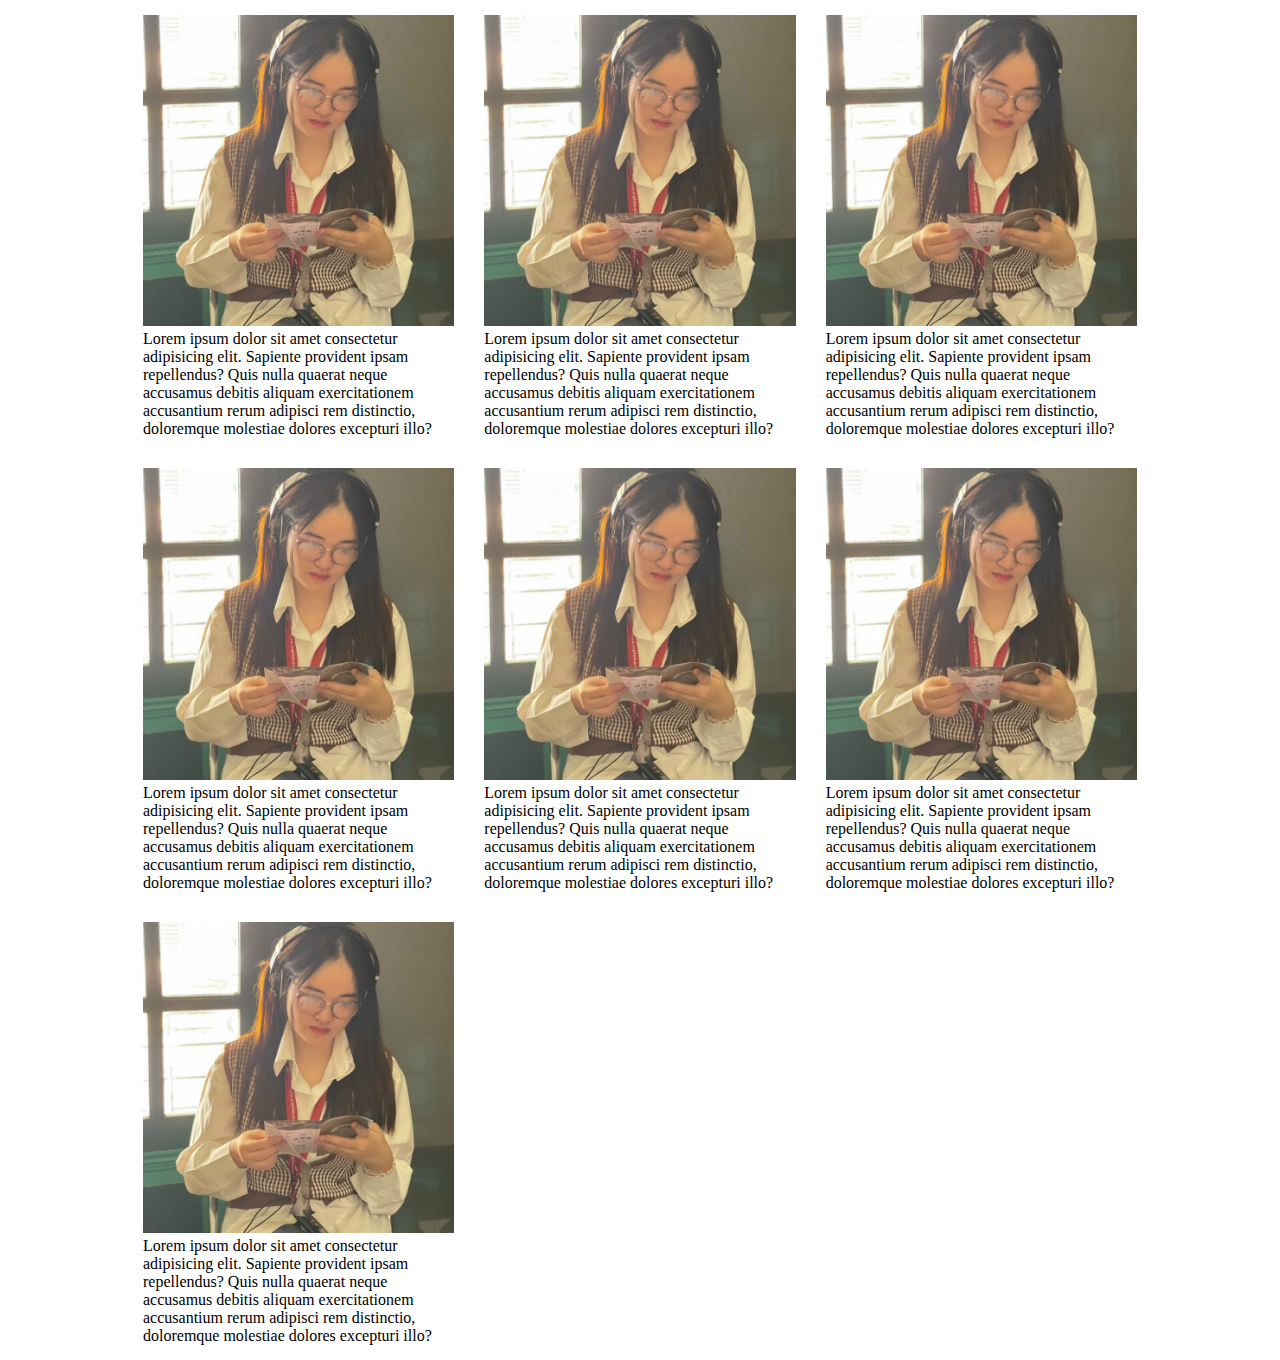
==== bai-8/index.html @ 59a4ac09 "ok" ====
<!DOCTYPE html>
<html lang="en">

<head>
    <meta charset="UTF-8">
    <meta name="viewport" content="width=device-width, initial-scale=1.0">
    <title>Document</title>
    <link rel="stylesheet" href="style.css">
</head>

<body>
    <main>
        <div class="container">
            <div class="card">
                <img src="images/sp.jpg" alt="">
                <p>Lorem ipsum dolor sit amet consectetur adipisicing elit. Sapiente provident ipsam repellendus? Quis
                    nulla
                    quaerat neque accusamus debitis aliquam exercitationem accusantium rerum adipisci rem distinctio,
                    doloremque molestiae dolores excepturi illo?</p>
            </div>
            <div class="card">
                <img src="images/sp.jpg" alt="">
                <p>Lorem ipsum dolor sit amet consectetur adipisicing elit. Sapiente provident ipsam repellendus? Quis
                    nulla
                    quaerat neque accusamus debitis aliquam exercitationem accusantium rerum adipisci rem distinctio,
                    doloremque molestiae dolores excepturi illo?</p>
            </div>
            <div class="card">
                <img src="images/sp.jpg" alt="">
                <p>Lorem ipsum dolor sit amet consectetur adipisicing elit. Sapiente provident ipsam repellendus? Quis
                    nulla
                    quaerat neque accusamus debitis aliquam exercitationem accusantium rerum adipisci rem distinctio,
                    doloremque molestiae dolores excepturi illo?</p>
            </div>
            <div class="card">
                <img src="images/sp.jpg" alt="">
                <p>Lorem ipsum dolor sit amet consectetur adipisicing elit. Sapiente provident ipsam repellendus? Quis
                    nulla
                    quaerat neque accusamus debitis aliquam exercitationem accusantium rerum adipisci rem distinctio,
                    doloremque molestiae dolores excepturi illo?</p>
            </div>
            <div class="card">
                <img src="images/sp.jpg" alt="">
                <p>Lorem ipsum dolor sit amet consectetur adipisicing elit. Sapiente provident ipsam repellendus? Quis
                    nulla
                    quaerat neque accusamus debitis aliquam exercitationem accusantium rerum adipisci rem distinctio,
                    doloremque molestiae dolores excepturi illo?</p>
            </div>
            <div class="card">
                <img src="images/sp.jpg" alt="">
                <p>Lorem ipsum dolor sit amet consectetur adipisicing elit. Sapiente provident ipsam repellendus? Quis
                    nulla
                    quaerat neque accusamus debitis aliquam exercitationem accusantium rerum adipisci rem distinctio,
                    doloremque molestiae dolores excepturi illo?</p>
            </div>
            <div class="card">
                <img src="images/sp.jpg" alt="">
                <p>Lorem ipsum dolor sit amet consectetur adipisicing elit. Sapiente provident ipsam repellendus? Quis
                    nulla
                    quaerat neque accusamus debitis aliquam exercitationem accusantium rerum adipisci rem distinctio,
                    doloremque molestiae dolores excepturi illo?</p>
            </div>
        </div>
    </main>
</body>

</html>
---- bai-8/style.css ----
* {
    padding: 0;
    margin: 0;
    box-sizing: border-box;
}


.container {
    display: flex;
    flex-wrap: wrap;
    width: 80%;
    margin: 0 auto;

}

.card {
    flex-basis: 33.333333333333%;
    padding: 15px;
}

.card img {
    width: 100%;
}
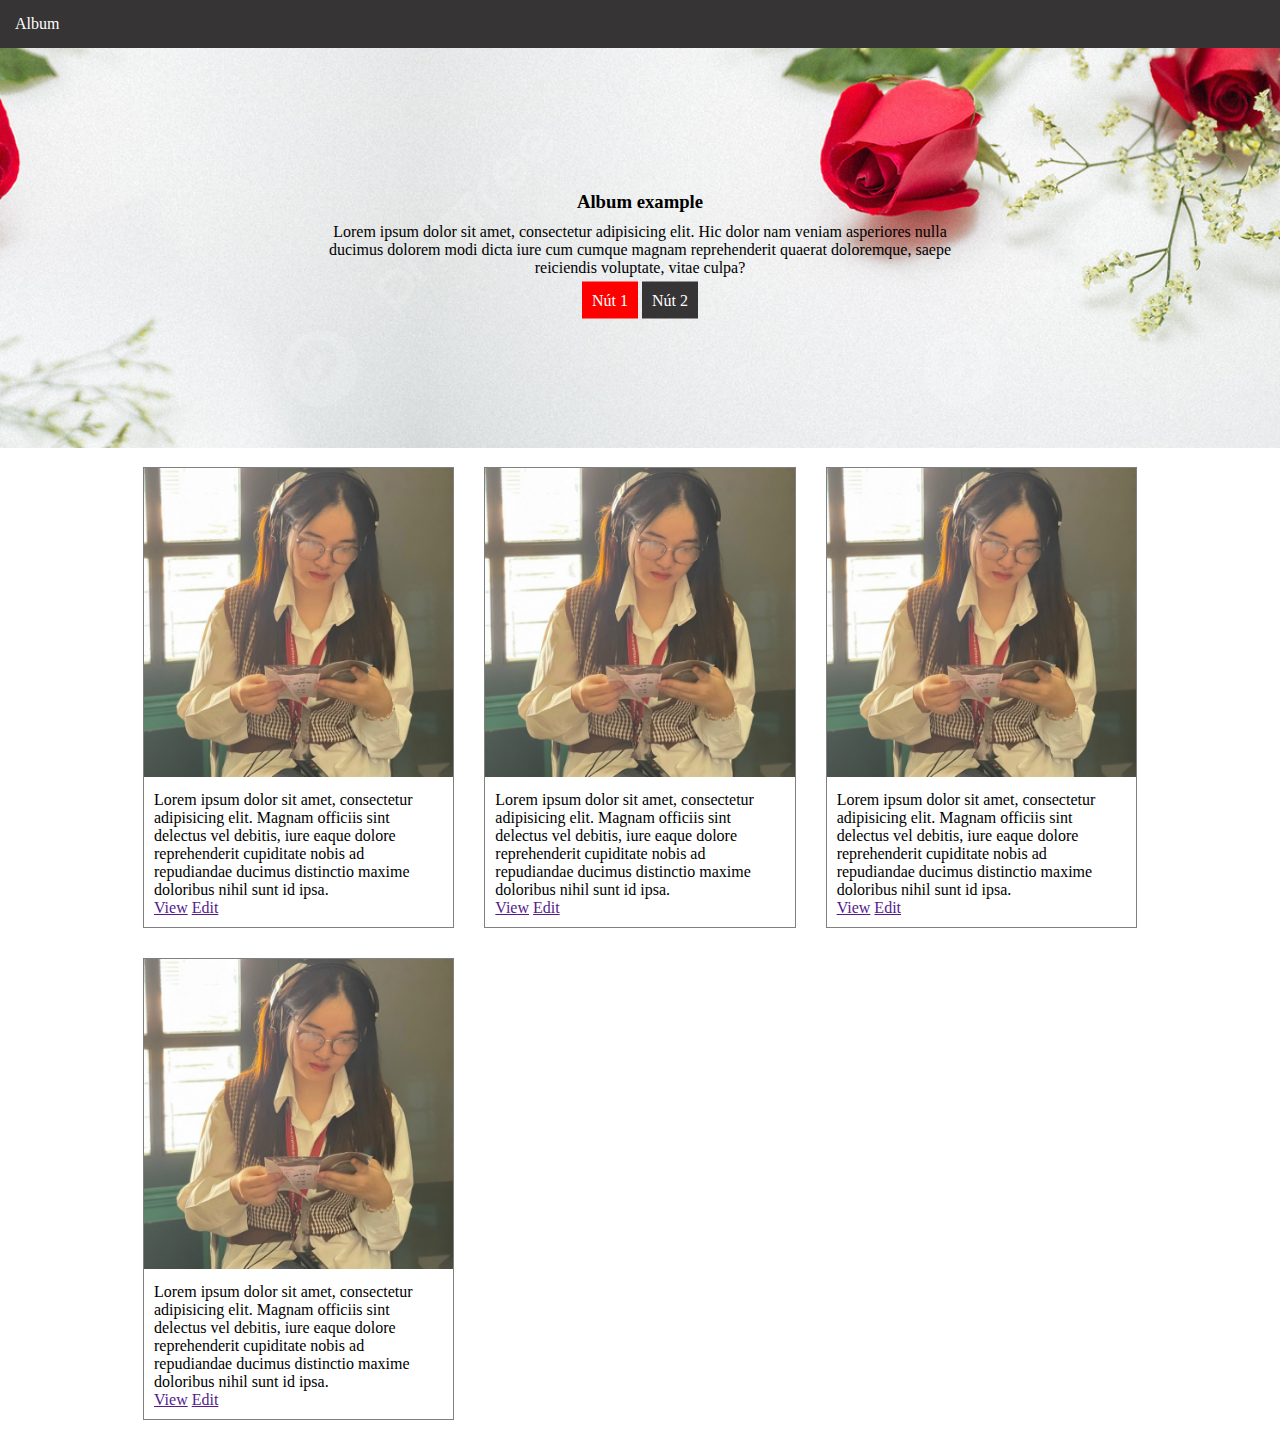
==== commit ce3fda5e: "oko" ====
--- a/bai-8/index.html
+++ b/bai-8/index.html
@@ -6,59 +6,98 @@
     <meta name="viewport" content="width=device-width, initial-scale=1.0">
     <title>Document</title>
     <link rel="stylesheet" href="style.css">
+    <link rel="stylesheet" href="https://cdnjs.cloudflare.com/ajax/libs/font-awesome/6.5.2/css/all.min.css"
+        integrity="sha512-SnH5WK+bZxgPHs44uWIX+LLJAJ9/2PkPKZ5QiAj6Ta86w+fsb2TkcmfRyVX3pBnMFcV7oQPJkl9QevSCWr3W6A=="
+        crossorigin="anonymous" referrerpolicy="no-referrer" />
 </head>
 
 <body>
+    <header class="header">
+        <div class="logo">
+            <i class="fa-solid fa-camera"></i>
+            <span>Album</span>
+        </div>
+    </header>
+    <section class="banner">
+        <img src="images/banner.jpg" alt="">
+        <div class="description">
+            <h3>Album example</h3>
+            <p>Lorem ipsum dolor sit amet, consectetur adipisicing elit. Hic dolor nam veniam asperiores nulla ducimus
+                dolorem modi dicta iure cum cumque magnam reprehenderit quaerat doloremque, saepe reiciendis voluptate,
+                vitae culpa?</p>
+            <div class="banner-btn">
+                <a href="" class="btn">Nút 1</a>
+                <a href="" class="btn btn-gray">Nút 2</a>
+            </div>
+        </div>
+    </section>
+
     <main>
         <div class="container">
+
             <div class="card">
-                <img src="images/sp.jpg" alt="">
-                <p>Lorem ipsum dolor sit amet consectetur adipisicing elit. Sapiente provident ipsam repellendus? Quis
-                    nulla
-                    quaerat neque accusamus debitis aliquam exercitationem accusantium rerum adipisci rem distinctio,
-                    doloremque molestiae dolores excepturi illo?</p>
+                <div class="content">
+                    <img src="images/sp.jpg" alt="">
+                    <div class="des">
+                        <p>Lorem ipsum dolor sit amet, consectetur adipisicing elit. Magnam officiis sint delectus vel
+                            debitis,
+                            iure eaque dolore reprehenderit cupiditate nobis ad repudiandae ducimus distinctio maxime
+                            doloribus
+                            nihil sunt id ipsa.</p>
+                        <div class="btn-card">
+                            <a href="">View</a>
+                            <a href="">Edit</a>
+                        </div>
+                    </div>
+                </div>
             </div>
             <div class="card">
-                <img src="images/sp.jpg" alt="">
-                <p>Lorem ipsum dolor sit amet consectetur adipisicing elit. Sapiente provident ipsam repellendus? Quis
-                    nulla
-                    quaerat neque accusamus debitis aliquam exercitationem accusantium rerum adipisci rem distinctio,
-                    doloremque molestiae dolores excepturi illo?</p>
+                <div class="content">
+                    <img src="images/sp.jpg" alt="">
+                    <div class="des">
+                        <p>Lorem ipsum dolor sit amet, consectetur adipisicing elit. Magnam officiis sint delectus vel
+                            debitis,
+                            iure eaque dolore reprehenderit cupiditate nobis ad repudiandae ducimus distinctio maxime
+                            doloribus
+                            nihil sunt id ipsa.</p>
+                        <div class="btn-card">
+                            <a href="">View</a>
+                            <a href="">Edit</a>
+                        </div>
+                    </div>
+                </div>
             </div>
             <div class="card">
-                <img src="images/sp.jpg" alt="">
-                <p>Lorem ipsum dolor sit amet consectetur adipisicing elit. Sapiente provident ipsam repellendus? Quis
-                    nulla
-                    quaerat neque accusamus debitis aliquam exercitationem accusantium rerum adipisci rem distinctio,
-                    doloremque molestiae dolores excepturi illo?</p>
+                <div class="content">
+                    <img src="images/sp.jpg" alt="">
+                    <div class="des">
+                        <p>Lorem ipsum dolor sit amet, consectetur adipisicing elit. Magnam officiis sint delectus vel
+                            debitis,
+                            iure eaque dolore reprehenderit cupiditate nobis ad repudiandae ducimus distinctio maxime
+                            doloribus
+                            nihil sunt id ipsa.</p>
+                        <div class="btn-card">
+                            <a href="">View</a>
+                            <a href="">Edit</a>
+                        </div>
+                    </div>
+                </div>
             </div>
             <div class="card">
-                <img src="images/sp.jpg" alt="">
-                <p>Lorem ipsum dolor sit amet consectetur adipisicing elit. Sapiente provident ipsam repellendus? Quis
-                    nulla
-                    quaerat neque accusamus debitis aliquam exercitationem accusantium rerum adipisci rem distinctio,
-                    doloremque molestiae dolores excepturi illo?</p>
-            </div>
-            <div class="card">
-                <img src="images/sp.jpg" alt="">
-                <p>Lorem ipsum dolor sit amet consectetur adipisicing elit. Sapiente provident ipsam repellendus? Quis
-                    nulla
-                    quaerat neque accusamus debitis aliquam exercitationem accusantium rerum adipisci rem distinctio,
-                    doloremque molestiae dolores excepturi illo?</p>
-            </div>
-            <div class="card">
-                <img src="images/sp.jpg" alt="">
-                <p>Lorem ipsum dolor sit amet consectetur adipisicing elit. Sapiente provident ipsam repellendus? Quis
-                    nulla
-                    quaerat neque accusamus debitis aliquam exercitationem accusantium rerum adipisci rem distinctio,
-                    doloremque molestiae dolores excepturi illo?</p>
-            </div>
-            <div class="card">
-                <img src="images/sp.jpg" alt="">
-                <p>Lorem ipsum dolor sit amet consectetur adipisicing elit. Sapiente provident ipsam repellendus? Quis
-                    nulla
-                    quaerat neque accusamus debitis aliquam exercitationem accusantium rerum adipisci rem distinctio,
-                    doloremque molestiae dolores excepturi illo?</p>
+                <div class="content">
+                    <img src="images/sp.jpg" alt="">
+                    <div class="des">
+                        <p>Lorem ipsum dolor sit amet, consectetur adipisicing elit. Magnam officiis sint delectus vel
+                            debitis,
+                            iure eaque dolore reprehenderit cupiditate nobis ad repudiandae ducimus distinctio maxime
+                            doloribus
+                            nihil sunt id ipsa.</p>
+                        <div class="btn-card">
+                            <a href="">View</a>
+                            <a href="">Edit</a>
+                        </div>
+                    </div>
+                </div>
             </div>
         </div>
     </main>
--- a/bai-8/style.css
+++ b/bai-8/style.css
@@ -4,20 +4,70 @@
     box-sizing: border-box;
 }
 
+.header {
+    background-color: #363434;
+    color: #fff;
+    padding: 15px;
+}
+
+.banner {
+    position: relative;
+}
+
+.banner img {
+    width: 100%;
+}
+
+.description {
+    width: 50%;
+    text-align: center;
+    position: absolute;
+    top: 50%;
+    left: 50%;
+    transform: translate(-50%, -50%);
+
+}
+
+.description h3 {
+    margin-bottom: 10px;
+}
+
+.banner-btn {
+    margin-top: 15px;
+}
+
+.btn {
+    background-color: red;
+    padding: 10px;
+    color: #fff;
+    text-decoration: none;
+}
+
+.btn-gray {
+    background-color: #363434;
+}
 
 .container {
     display: flex;
     flex-wrap: wrap;
     width: 80%;
     margin: 0 auto;
-
 }
 
 .card {
-    flex-basis: 33.333333333333%;
+    flex-basis: 33.33333%;
     padding: 15px;
+}
+
+.content {
+
+    border: 1px solid gray;
 }
 
 .card img {
     width: 100%;
+}
+
+.des {
+    padding: 10px;
 }